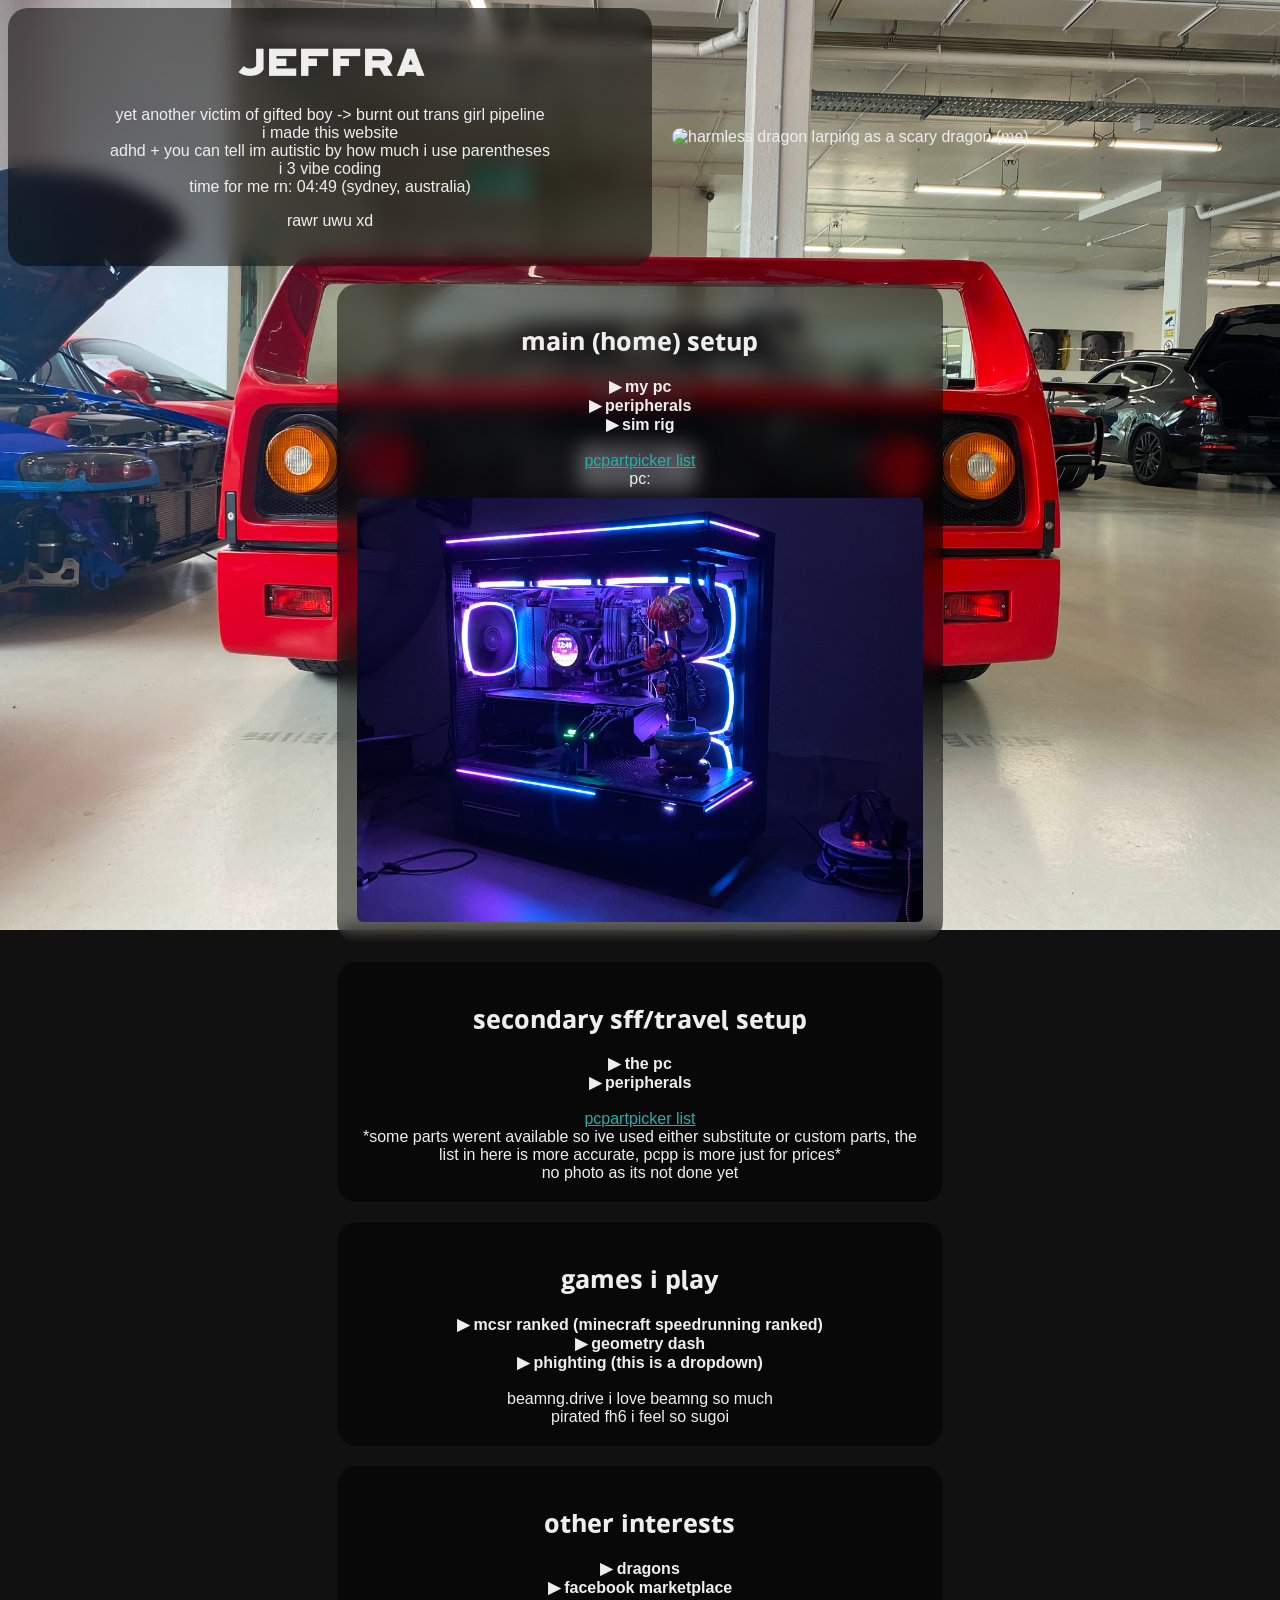
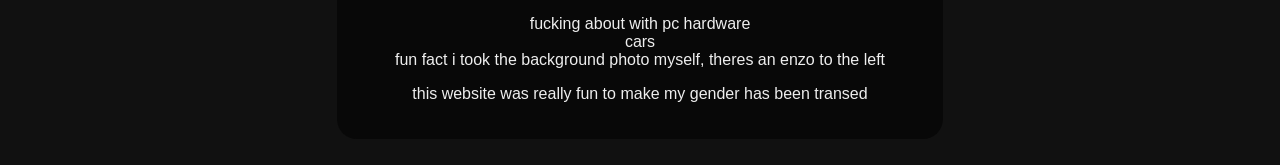
==== website/index.html @ 1f04b9b7 "Add files via upload" ====
<!DOCTYPE html>
<html lang="en">
  <script src="nothingtoseehere.js" defer></script>
<head>
  <meta charset="UTF-8" />
  <title>jeffra coding project</title>
  <link rel="stylesheet" href="style.css" />
</head>
<body>
<div class="content">

<div id="intro">
    <div class="box2">
      <h1>jeffra</h1>
      <p>
        yet another victim of gifted boy -> burnt out trans girl pipeline<br />
        i made this website<br />
       adhd + you can tell im autistic by how much i use parentheses
       <br>i 3 vibe coding 
       <br> <span id="time-display"></span>
      </p>
      <p>rawr uwu xd</p>
    </div>
  <img src="images/me.png" alt="harmless dragon larping as a scary dragon (me)" id="intro-image" />
</div>

<br>
<div class="container">
  <div class="row">

    <div class="box">
      <h2>main (home) setup</h2>
      <details>
        <summary>my pc</summary>
          <details><summary>CPU: 7700x</summary>
          <p>Ryzen 7 7700x
            <br>bought in japan
            <br>insane silicon lottery on the mem controller, ladies ladies one at a time
          </p></details>
          <details><summary>Cooler: 360mm AIO w/ LCD</summary>
          <p>Thermalright Core Vision ARGB 360
            <br>bought new from scorptec for 120 bc i dont trust used aios
            <br>immediately swapped the stock fans for montech ax120s
          </p></details>
          <details><summary>Motherboard: Aorus B650 MATX</summary>
          <p>Gigabyte B650M Aorus Elite AX (rev 1.1)
            <br>bought in japan
            <br>idk it works fine, been through a lot of cases, even dropped at one point lmfao
          </p></details>
          <details><summary>RAM: 64GB DDR5</summary>
          <p>Two kits of 2x16 Corsair Vengeance DDR5-6000 CL30-36-36-76
            <br>one kit i bought for $75 outside woolworths near olympic park late at night (worth $750 new now)
            <br>the other kit i traded my old white 5200 cl40 kit for at ch*tswood interchange :vomiting:
            <br>all 4 sticks run fine at 6000 cl30 bc i memory controller mog everyone clav could never
          </p></details>
          <details><summary>Storage: 1TB NVMe + 512GB HDD</summary>
          <p>1TB PNY CS2140 + 512GB Hitachi Travelstar Z7K500
            <br>nvme i bought in japan, hdd i got off a free pc in dee why, currently used to store recording of gd/phighting
            <br>case has a 2.5" bay that doesnt block anything so i just put it there
          </p></details>
          <details><summary>GPU: 6900 XT</summary>
          <p>Gigabyte Gaming OC Radeon RX 6900 XT
            <br>when i left home to go buy it it was 38 degrees outside. when i got off the bus at box hill 3 hours later it was fucking pouring with rain, and i walked 10 min through torrential rain to the sellers house. seller felt so bad seeing a kid in the rain that he gave me a ride back to tallawong lmfao
            <br>highkey a good cooler for the width, much better than my old asrock, might just be better thermal paste tho
          </p></details>
          <details><summary>Case: Thermalright TL-M10</summary>
          <p>Thermalright TL-M10 non Vision
            <br>this shit so peak bruh
            <br>was considering the thermaltake view 170 but this popped up for like the same price and the rgb looks sick
            <br>cna we keep this niche this is too peak to allow to go mainstream
            <br>thermalright says it supports 360mm gpus but it should support like 410mm physically
          </p></details>
          <details><summary>PSU: 80+ Gold 850W</summary>
          <p>XPG Core Reactor II 850W
            <br>chose this bc it was the best balance of cheap + good + small size (for case)
            <br>no issues, idk why i didnt get an sfx instead
          </p></details>
          <details><summary>Fans: 7x Montech AX/RX120</summary>
          <p>4x Montech RX120 (for intake), 3x Montech AX120 (strapped to aio for exhaust)
            <br>looks pretty cool, pairs well with the case
            <br>theyre kinda weak but at least theyre pretty and quiet
            <br>annoyingly i bought 1 standard 2 reverse then 2 standard 2 more reverse so i couldnt buy a 3 pack
          </p></details>
      </details>
      <details><summary>peripherals</summary>
          <details><summary>Monitor: 27" 4K 144hz IPS</summary>
          <p>ASUS ROG Strix XG27UQ
            <br>went up near fuckass campbelltown for ts
            <br>4k 144hz 27" tho. basically the best i could ask for for $280
          </p></details>
          <details><summary>Monitor: 27" 4k 60hz TN</summary>
          <p>Acer XK280HK
            <br>was my first 4k, only paid $50 and got it from just opposite carramar station at like 7pm or something
            <br>only 60hz and its tn but for $50 its a pretty good deal
            <br>it says 28" but its like the exact same size as my 27" rog lol
          </p></details>
          <details><summary>Monitor: 27" 4k 60hz TN</summary>
          <p>AOC U2879VF
            <br>got for free in epping and i can see why, its pretty fucked
            <br>it uses the same panel as the acer so its still fine as a secondary/tertiary tho
          </p></details>
          <details><summary>Keyboard: G512</summary>
          <p>Logitech G512 (Brown GX Switches)
            <br>it was $10 in epping lmao
            <br>honestly better than the supposedly higher end g815 i ahve
          </p></details>
          <details><summary>Mouse: G Pro Superlight</summary>
          <p>Logitech G Pro X Superlight
            <br>bought this from exs brother thanks brandon
            <br>idk good mouse
            <br>tried to switch to a g502 wireless but that was dogshit (not the mouses fault just a bad sample)
          </p></details>
          <details><summary>Headset: G435</summary>
          <p>Logitech G435 Wireless
            <br>i paid $20 in front of the woolies next to like bexley north station or something idk
            <br>speaker quality itself is highkirkenuinely dogshit but functionally its nice 
          </p></details>
      </details>
      <details><summary>sim rig</summary>
          <details><summary>Wheel: G29 + Pedals + Shifter</summary>
          <p>Logitech G29
            <br>originally got a g920 from canberra but g29 had more buttons so i went to parramatta to trade them
            <br>works eh, the drive mode selector double clicks most of the time :/
          </p></details>
          <details><summary>VR: Quest 2</summary>
          <p>Oculus Quest 2 (idk storage)
            <br>went up to warriewood near the flower power for it, paid $100 to get barked at by a dog
            <br>left controller was fucked, good thing i use my right hand for vrchat e-sex with the cairns polycule
          </p></details>
      </details>
      <br><a href="https://au.pcpartpicker.com/user/Jeffra/saved/3sQ7pg" target="_blank">pcpartpicker list</a>
      <br>pc:
      <img src="images/IMG_1539.jpeg" alt="holder place" id="pc-photo" />
    </div>

    <div class="box">
      <h2>secondary sff/travel setup</h2>
      <details>
        <summary>the pc</summary>
          <details><summary>CPU: 3100</summary>
          <p>Ryzen 3 3100
            <br>i have 2 and both were free so idk where i got it from, either balgowlah or parramatta
            <br>prob will get a 5800xt if possible
          </p></details>
          <details><summary>Cooler: Thermalright 47mm Full Copper</summary>
          <p>Thermalright AXP-90 X47 Full Copper
            <br>think i got it from amazon
            <br>stock fan has bene replaced with a 120mm for vrm cooling + noise
          </p></details>
          <details><summary>Motherboard: Chinesium B350 ITX</summary>
          <p>Jginyue B350i Plus ARGB
            <br>$50 somewhere in like the west it was near a train station
            <br>works well i snapped off one of the argb pins accidentally
          </p></details>
          <details><summary>RAM: 16GB DDR4</summary>
          <p>2x8 Gigabyte Aorus DDR4 3733mhz CL18 RGB
            <br>bought for $50, boy do i have a story for this
            <br>i went to like below parra for this and as i was testing it some other buyers came in to buy the pc the ram came from
            <br>then the sellers brother or someone started crashing the fuck out because understandably htere were three strangers on his dining table fucking about with his stupid brothers pc
            <br>scared the shit out of me but at least i have the ram and the rgb doesnt even look that good :/
          </p></details>
          <details><summary>Storage: 128GB SSD</summary>
          <p>Samsung 128GB Apple Blade Key (idk the actual name)
            <br>came from my old laptop, prob gonna swap it out for the 512gb nvme in my thinkpad
          </p></details>
          <details><summary>GPU: GTX 1650</summary>
          <p>Zotac Gaming GeForce GTX 1650 OC GDDR6
            <br>originally i had a 1650 for free from somewhere in the west 
            <br>but then i dropped that 1650 and it started artifacting so i convinced my dad to buy me another one for $80 :sob:
            <br>oh well its mine now
          </p></details>
          <details><summary>Case: Custom 3D-printed</summary>
          <p>custom designed and printed the case
            <br>pretty nice idk
            <br>im so bad at modeling theres holes in the print bc of the hsitty model
          </p></details>
          <details><summary>PSU: TFX 300W</summary>
          <p>Silverstone SST-TX300 80+ Bronze
            <br>kinda pricey at like $80 but its tfx who gaf
            <br>idk works fine its a psu
          </p></details>
          <details><summary>Fans: 2x Thermalright TL-E12B-S</summary>
          <p>took from my main pcs aio
            <br>works fine, rgb is nice and bright if a bit ugly
          </p></details>
      </details>
      <details><summary>peripherals</summary>
          <details><summary>Monitor: 15" 1080p 60hz IPS</summary>
          <p>amazon special
            <br>runs off of usb power alone, so nice to be able to run everything off one wall plug
          </p></details>
          <details><summary>Keyboard: Razer Blackwidow 2019</summary>
          <p>Razer Blackwidow 2019 (Green Switches)
            <br>was free in beacon hill so was a bit of a trek
            <br>rgb on w key is borked but otherwise works
          </p></details>
          <details><summary>Mouse: G502 Wireless</summary>
          <p>Logitech G502 Lightspeed
            <br>bought for $50 in wangi wangi up north
            <br>originally used as a main but it kinda double clicked so its been discarded to the spare pc
            <br>hasnt double clicked, maybe ill start maining it
          </p></details>
          <details><summary>Earbuds: Technics AZ-100</summary>
          <p>Technics EAH-AZ100
            <br>my grandpa bought it for me w grandpa
            <br>noise cancelling isnt as good as my sony xm4s but sounds a bit nicer
          </p></details>
      </details>
      <br><a href="https://au.pcpartpicker.com/user/Jeffra/saved/kcMgQ7" target="_blank">pcpartpicker list</a>
      <br>*some parts werent available so ive used either substitute or custom parts, the list in here is more accurate, pcpp is more just for prices*
      <br>no photo as its not done yet
      <img src="images/placeholder.pngaaaaa" alt="" id="pc-photo aaaaa remove as when photo done" />
    </div>

    <div class="box">
      <h2>games i play</h2>
      <details>
        <summary>mcsr ranked (minecraft speedrunning ranked)</summary>
        im such a chuddy trendhopper i just play bc rekraps videos were cool
        <br><a href="https://mcsrranked.com/stats/jcffra" target="_blank">my profile</a>
        <br>
      </details>
      <details>
        <summary>geometry dash</summary>
        hardest: <a href="https://www.youtube.com/watch?v=b84waR6hsNw" target="_blank">trollmachine</a>
        <br>making a small effort to go for niwa but im more focused on other things
        <br>
      </details>
      <details>
        <summary>phighting (this is a dropdown)</summary>
        <p>level 500-something bio onetrick 
          <br>i dont play much anymore because this game fills me with hatred every time 
          <br><a href="https://docs.google.com/spreadsheets/d/1X5h1WUIxs9WB2ri--fntnamlnidkmLB7jIZPXPv5bSg" target="_blank">i have a spreadsheet</a>
          <br><a href="https://docs.google.com/document/d/1sH9JynB7eOHPlCIlk-kFqlDOgCkBfZkIhGXo7MHC5nc" target="_blank">biograft guide</a>
        </p>
      </details>
      <br>beamng.drive i love beamng so much
      <br>pirated fh6 i feel so sugoi
    </div>

    <div class="box">
      <h2>other interests</h2>
      <details>
        <summary>dragons</summary>
        <p>my fursona is a dragon (thank you @7nfiniti on discord)
          <br><img src="images/RefSheet3.png" id="fursona">
          <br>dragons are fuckin cool man
          <br>breathe fire and shit
          <br>super tuff and scary and stuff
          <br>but can also be like super fluffy
          <br>w dragons i love dragons
        </p>
      </details>
      <details>
        <summary>facebook marketplace</summary>
        <p>i LOVE facebook marketplace
          <br>like 99% of my setup is from fb marketplace
          <br>if you asked me where i got an item in my setup from i could probably tell you the general time and location
        </p>
      </details>
      <br>fucking about with pc hardware
      <br>cars
      <br>fun fact i took the background photo myself, theres an enzo to the left
      <p>this website was really fun to make my gender has been transed</p>
    </div>

  </div>
</div>

<br>
</div>

  <script>
    function updateLocalTime() {
      const now = new Date();
      const hours = now.getHours().toString().padStart(2, "0");
      const minutes = now.getMinutes().toString().padStart(2, "0");
      document.getElementById("time-display").textContent = `time for me rn: ${hours}:${minutes} (sydney, australia)`;
    }

    updateLocalTime();
    setInterval(updateLocalTime, 60 * 1000);
  </script>
</body>
</html>
---- website/style.css ----
/* the lion ignores the 4 errors 🤫🧏‍♂️ */

@font-face {
  font-family: 'MyCustomFont';
  src: url('fonts/StationStandard.ttf') format('truetype');
  font-weight: normal;
  font-style: normal;
}
@font-face {
  font-family: 'kozuka';
  src: url('fonts/KozGoPr6NRegular.otf') format('opentype');
  font-weight: normal;
  font-style: normal;
}
@font-face {
  font-family: 'fonstars';
  src: url('fonts/passagewaybd.otf');
  font-weight: normal;
  font-style: normal;
}

h1 {
  font-family: 'MyCustomFont', sans-serif;
}
h2 {
  font-family: 'fonstars', sans-serif;
}
p {
  font-family: 'kozuka', sans-serif;
}
body {
  background: #111;
  color: #eee;
  font-family: 'kozuka', sans-serif;
  background-image: url('images/f40.jpg');
  background-repeat: no-repeat;
  background-attachment: fixed;
  background-size: cover;
  background-position: center;
}

.container {
  padding: 0 20px;
}

.row {
  display: flex;
  flex-direction: row;
  justify-content: center;
  gap: 20px;
  flex-wrap: wrap;
}

@media (max-width: 1200px) {
  .row {
    flex-direction: column;
    align-items: center;
  }
}

.box {
  flex: 1 1 calc(49%);
  max-width: calc(47% - 10px);
  min-width: 250px;
  padding: 20px;
  background-color: rgba(0, 0, 0, .5);
  backdrop-filter: blur(10px);
  border-radius: 20px;
  text-align: center; /* add this */
}

.box2 {
  flex: 1;
  padding: 20px;
  background-color: rgba(0, 0, 0, .5);
  backdrop-filter: blur(10px);
  border-radius: 20px;
  text-align: center;
  max-width: 1600px;
}

details > summary {
  cursor: pointer;
  font-weight: bold;
  list-style: none;
}

details > summary::-webkit-details-marker {
  display: none;
}

details[open] > summary::before {
  content: "▼ ";
}

details > summary::before {
  content: "▶ ";
}

.box img {
  width: 100%;
  height: auto;
  display: block;
}

#intro {
  display: flex;
  align-items: center;
  justify-content: center;
  gap: 20px;
  flex-wrap: wrap;
}

#intro-text {
  flex: 1 1 600px;
}

#intro-image {
  flex: 0 0 auto;
  max-width: 600px;
  width: 100%;
  height: auto;
  border-radius: 25px;
}

#box-image {
  flex: 0 0 auto;
  max-width: 200px;
  width: 100%;
  height: auto;
}

#pc-photo {
  width: 100%;
  height: auto;
  margin-top: 10px;
  border-radius: 6px;
}
a:link {
  color: lightseagreen;
}

a:visited {
  color: hotpink;
}

a:hover {
  color: whitesmoke;
}

a:active {
  color: black;
}
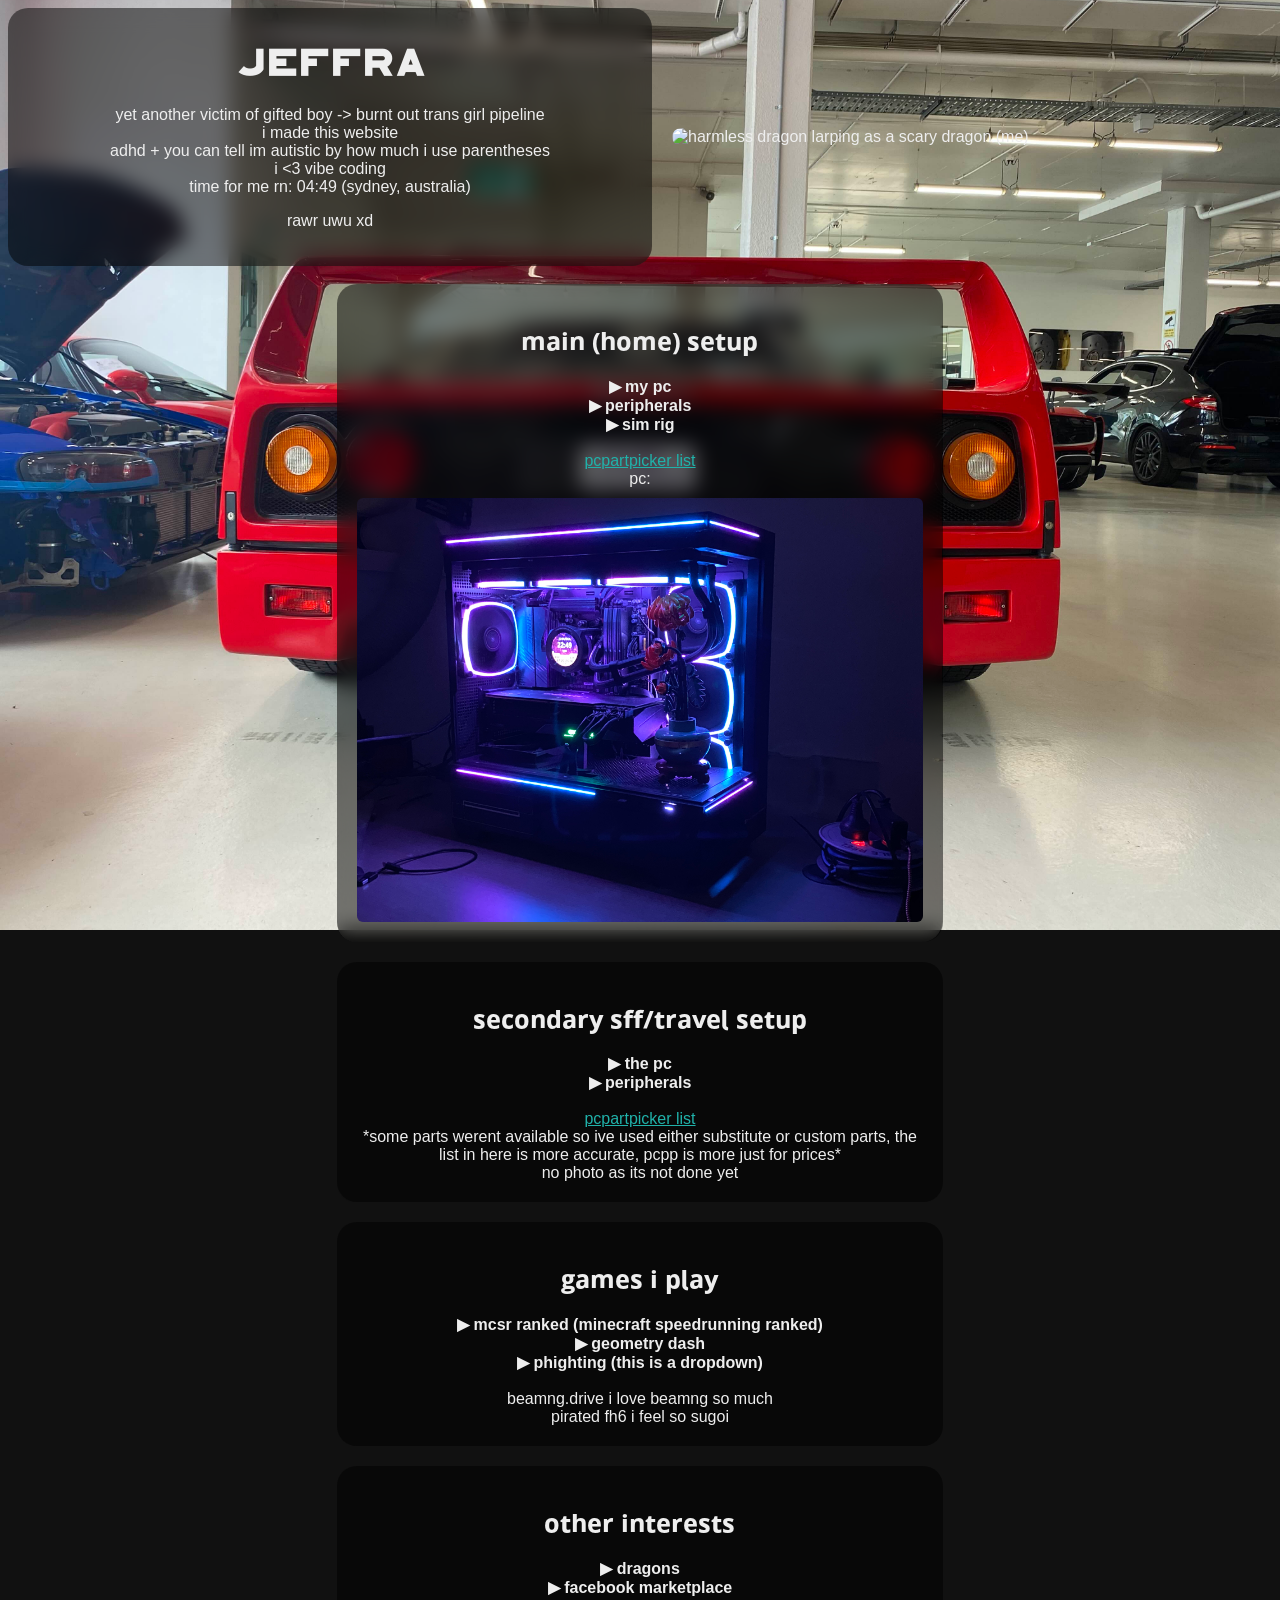
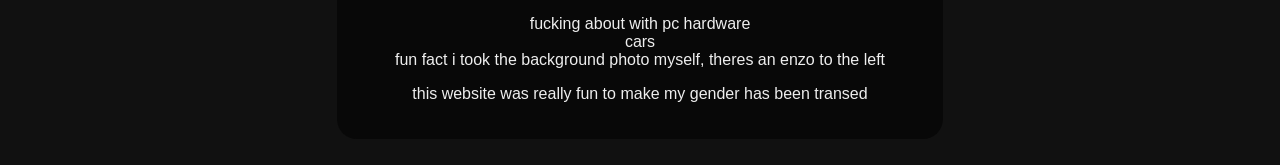
==== commit c06a9541: "Add files via upload" ====
--- a/website/index.html
+++ b/website/index.html
@@ -16,7 +16,7 @@
         yet another victim of gifted boy -> burnt out trans girl pipeline<br />
         i made this website<br />
        adhd + you can tell im autistic by how much i use parentheses
-       <br>i 3 vibe coding 
+       <br>i <3 vibe coding 
        <br> <span id="time-display"></span>
       </p>
       <p>rawr uwu xd</p>
